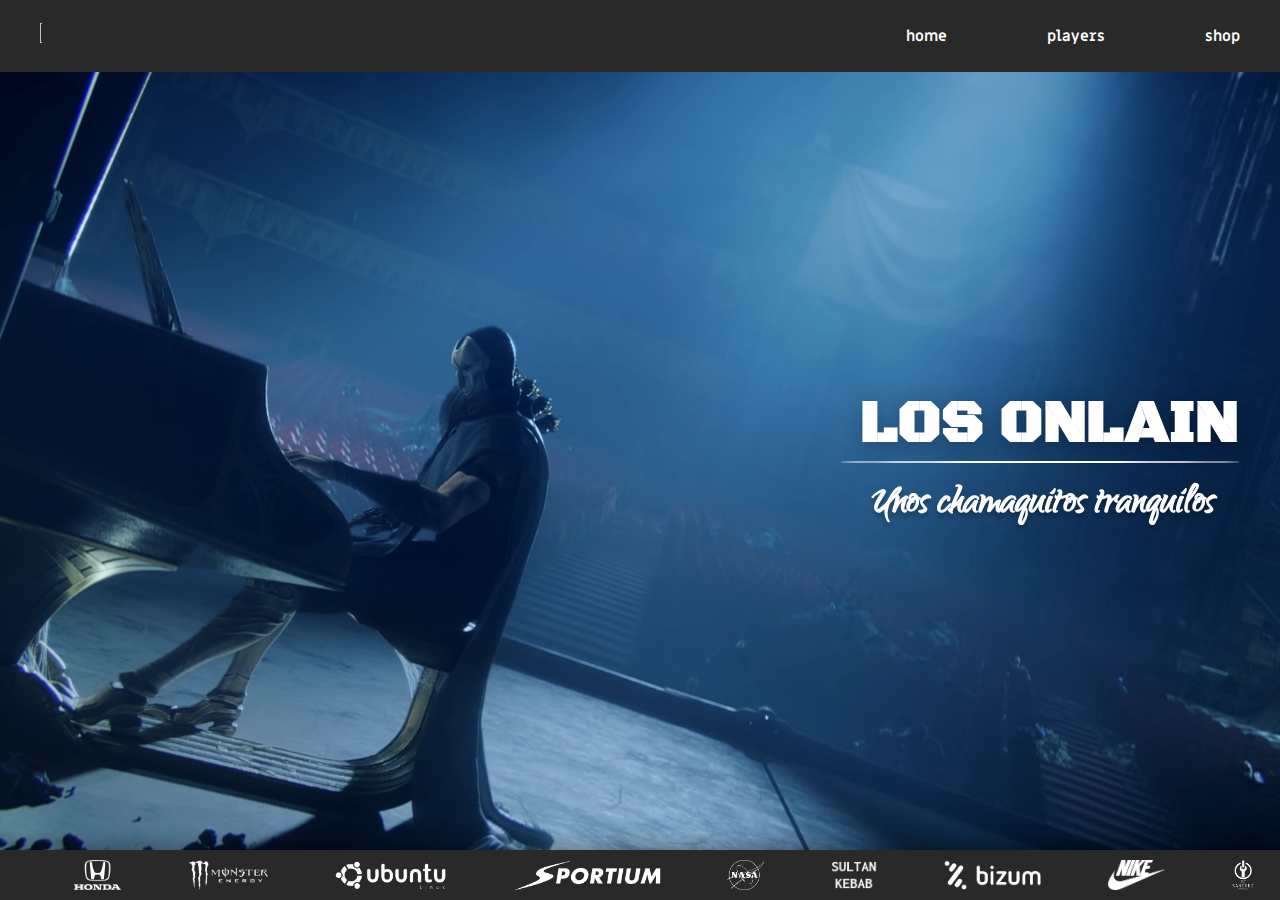
==== index.html @ 0a3f2617 "Add files via upload" ====
<!DOCTYPE html>
<html lang="en">
<head>
    <meta charset="UTF-8">
    <meta name="viewport" content="width=device-width, initial-scale=1.0">
    <title>ONLN</title>
    <link href="https://fonts.googleapis.com/css2?family=Carter+One&family=Miriam+Libre:wght@700&family=NTR&family=Qwigley&display=swap" rel="stylesheet">
    <link href="https://fonts.googleapis.com/css2?family=Black+Ops+One&display=swap" rel="stylesheet">
    <link rel="stylesheet" href="style.css">
</head>
<body>
    
        <div class="nav-container">

          
            <div class="borde">
                <nav>
                   <div class="logo"><a href="#"><img src="/img/ONLN B.png" alt=""></a></div>
                    <ul class="nav-items">
                        <li>
                            <a id="home" href="#">home</a>
                        </li>
                        <li>
                            <a id="players" href="./players.html">players</a>
                        </li>
                        <li >
                            <a  id="shop" href="./shop.html">shop</a>
                        </li>

                    </ul>    
                </nav>
                </div>
            </nav>
            </div>

        </div>
       
        <div class="header-container">
            
            <div class="wrapper">
                <header>
                    <div class="text">
                        <h1>LOS ONLAIN</h1>
                        <div class="line"></div>
                        <p>Unos chamaquitos tranquilos</p>
                    </div>
                </header>
            </div>
        </div>
        

       <footer>
           <div class="sponsors">
                <img id="honda" src="/img/footer/honda.png" alt="">
                <img id="monster" src="/img/footer/monster.png" alt="">
                <img id="ubuntu" src="/img/footer/ubuntu.png" alt="">
                <img id="sportium" src="/img/footer/sportium.png" alt="">
                <img id="nasa" src="/img/footer/nasa.png" alt="">
                <img id="sultan" src="/img/footer/sultan.png" alt="">
                <img id="bizum" src="/img/footer/bizum.png" alt="">
                <img id="nike" src="/img/footer/nike.png" alt="">
                <img id="pcsanchez" src="/img/footer/pc sanchez bien B.png" alt="">
                
            </div>
       </footer>
                     
    </body>
</html>
---- style.css ----
@import url('https://fonts.googleapis.com/css2?family=Kelly+Slab&display=swap');

*{
    box-sizing: border-box;
    margin: 0;
}
body{
    font-family: 'Miriam Libre', sans-serif;
    font-weight: 700;
    display: block;
}



/* NAV*/
.nav-container{
    background: #292929;
    box-shadow: 0px 3px 10px rgba(0, 0, 0, 0.2), 0px 10px 15px rgba(0, 0, 0, 0.25);
    height: 72px;
    
}
.borde{
    max-width: 1200px;
    margin: 0 auto;
}

nav{
    display: flex;
    align-items: center;
    justify-content: space-between;
    height: 72px;
    
}

nav ul{
    display: flex;
}

nav .logo img {
    width: 10%;
    height: 10%;
    transition: 0.3s;
}

nav .logo a:hover{
    -webkit-filter: drop-shadow(0px 10px 10px #000000);
    filter: drop-shadow(0px 10px 10px #000000);
}

.nav-items li{
    list-style: none;
    margin-right: 100px;
}

.nav-items li:nth-last-of-type(1){
    margin:0;
}
.nav-items li a{
font-family: Miriam Libre;
font-style: normal;
font-weight: bold;
font-size: 15px;
text-decoration: none;
color: #ffffff;
transition: 0.5s;
}

.nav-items li a.active{
    color: greenyellow;
}

.nav-items li a:hover{
    -webkit-filter: drop-shadow(0px 10px 10px black);
    filter: drop-shadow(0px 10px 10px black);
}

.nav-items li a#shop:hover{

    color: greenyellow;

}



/*HEADER*/
.header-container{
    background-image: url('/img/mgSSYnD.png');
    background-repeat: no-repeat;
    background-position: center;
    background-size: 1920px 1080px;
    height: calc(100vh - 122px) ;
    display: flex;
    align-items: center;
    background-attachment: fixed;
    overflow: hidden;
}

.wrapper{
    width: 1200px;
    margin: 0 auto;
}
header{
    display: flex;
    align-items: center;
    justify-content: space-around;
    float: right;
    align-self: center;
    height: calc(100vh - 122px) ;
}

.text{
    color: #ffffff;
    align-items: center;
    box-sizing: border-box;
}
.text h1{
    font-family: 'Black Ops One', cursive;
    font-size: 60px;
    text-shadow: 0px 5px 20px rgba(0, 0, 0, 0.25);
    padding-bottom: 10;
    margin-left: 5%;  
    transition: 0.4s;
}

.text h1:hover{
    -webkit-mask-image: linear-gradient(-75deg, rgba(0,0,0,.6) 30%, #000 50%, rgba(0,0,0,.6) 70%);
    -webkit-mask-size: 200%;
    animation: shine 2s infinite;
}
@-webkit-keyframes shine{
    from {
      -webkit-mask-position: 150%;
    }
    
    to {
      -webkit-mask-position: -50%;
    }
  }

.line{
    width: 400px;
    height: 2px;
    background-color: #ffffff;
    border-radius: 50%;
}
.text p{
    font-family: 'Qwigley', sans-serif;
    text-shadow: 0px 4px 4px rgba(0, 0, 0, 0.25);
    font-size: 50px;
    margin-left: 8%;
    padding-top: 10px;
}
.text p:hover{    
    -webkit-mask-image: linear-gradient(-75deg, rgba(0,0,0,.6) 30%, #000 50%, rgba(0,0,0,.6) 70%);
    -webkit-mask-size: 200%;
    animation: shine 2s infinite;
}

/*FOOTER*/
footer{
    height: 50px;
    width: 100%;
    margin-bottom: 0px;
    background: #292929;
    box-shadow: 0px 3px 10px rgba(0, 0, 0, 0.2), 0px -10px 15px rgba(0, 0, 0, 0.2);
    box-sizing: border-box;
    color: #ffffff;
    overflow: hidden;
    position: absolute;
}

.sponsors{
    max-width: 1200px;
    display: flex;
    justify-content: space-between;
    margin-left: 5%;
}
.sponsors img{
    justify-content: space-between;
    max-height: 30px;
    margin-top: 10px;

    padding: 0px 10px;
}



/* PLAYERS */
.bg{
    background-image: url('/img/worlds2019-1.png');
    background-repeat: no-repeat;
    background-position: center;
    background-size: 100%;
    height: calc(100vh - 122px) ;
    overflow: hidden;
    z-index: -100;
    
}


.header-container-players{
    width: 1200px;
    height: calc(100vh - 150px);
    margin: 0 auto;
    padding: 25px 20px;
    
}



        /* CARDS */
.card-container {
    display: flex;
    justify-content: space-between;
    margin-top: 5%;
    width: 1200px;
    margin-left: -5px;
}
    .top{
        padding-left: 0px;
    }
        .top-fondo{
            background: url(/img/joshua-brian-smith-ornn-base-splash-web2.jpg);
            background-size: 280px 170px;
            background-position: center;
            background-repeat: no-repeat;
            box-shadow: 0px 5px 10px 3px rgba(0, 0, 0, 0.2), 0px 10px 20px rgba(0, 0, 0, 0.25);
            border-radius: 20px;
            width: 220px;
            height: 140px;
            overflow: hidden;
        }

        h2{
            font-family: 'Kelly Slab', cursive;
            font-style: normal;
            font-weight: bold;
            font-size: 30px;
            text-align: center;
            color: rgb(172, 172, 172);
            padding: 5px;
            background-color: rgba(31, 31, 31, 0.574);
            transition: 0.5s;
        }
            .top h2:hover{
                background-color: rgba(108,15,29, 0.874);
            }

        h3{
            font-family: 'Miriam Libre', sans-serif;
            font-style: normal;
            font-weight: normal;
            font-size: 25px;
            line-height: 120%;
            align-items: center;
            text-align: center;
            color: #FFFFFF;
            align-self: center;
            margin-top: 10px;
        }

        .jgl-fondo{
            background: url(/img/ekko-true-damage.jpg);
            background-size: 280px 170px;
            background-position: top;
            background-repeat: no-repeat;
            box-shadow: 0px 5px 10px 3px rgba(0, 0, 0, 0.2), 0px 10px 20px rgba(0, 0, 0, 0.25);
            border-radius: 20px;
            width: 220px;
            height: 140px;
            overflow: hidden;
        }
           .jgl h2:hover{
                background-color: rgba(103,117,178, 0.874);
            }
        
       .mid-fondo{
            background: url(/img/katarina-project.jpg);
            background-size: 280px 170px;
            background-position: center;
            background-repeat: no-repeat;
            box-shadow: 0px 5px 10px 3px rgba(0, 0, 0, 0.2), 0px 10px 20px rgba(0, 0, 0, 0.25);
            border-radius: 20px;
            width: 220px;
            height: 140px;
            overflow: hidden;
        }
        .mid h3, .adc h3, .supp h3{
            margin-top: 25px;
        }

        .mid h2:hover{
            background-color: rgb(185,78,105, 0.874);
        }

        .adc-fondo{
            background: url(/img/xayah.jpg);
            background-size: 280px 170px;
            background-position: top;
            background-repeat: no-repeat;
            box-shadow: 0px 5px 10px 3px rgba(0, 0, 0, 0.2), 0px 10px 20px rgba(0, 0, 0, 0.25);
            border-radius: 20px;
            width: 220px;
            height: 140px;
            overflow: hidden;
        }
           .adc h2:hover{
                background-color: rgba(166,40,117, 0.874);
            }
        .adc-fondo{
            background: url(/img/xayah.jpg);
            background-size: 280px 170px;
            background-position: center;
            background-repeat: no-repeat;
            box-shadow: 0px 5px 10px 3px rgba(0, 0, 0, 0.2), 0px 10px 20px rgba(0, 0, 0, 0.25);
            border-radius: 20px;
            width: 220px;
            height: 140px;
            overflow: hidden;
        }
           .adc h2:hover{
                background-color: rgba(166,40,117, 0.874);
            }
    .supp-fondo{
            background: url(/img/pyke-project.jpg);
            background-size: 280px 170px;
            background-position: top;
            background-repeat: no-repeat;
            box-shadow: 0px 5px 10px 3px rgba(0, 0, 0, 0.2), 0px 10px 20px rgba(0, 0, 0, 0.25);
            border-radius: 20px;
            width: 220px;
            height: 140px;
            overflow: hidden;
        }
           .supp h2:hover{
                background-color: rgba(234,101,48, 0.874);
            }

            
            .staff{
                padding-top: 10px;
            }
            
            .staff-fondo{
                position: absolute;
                background: black url(/img/staff.jpg);
                background-size: 1200 180px;
                background-position: right;
                background-repeat: no-repeat;
                box-shadow: 0px 5px 10px 3px rgba(0, 0, 0, 0.2), 0px 10px 20px rgba(0, 0, 0, 0.25);
                border-radius: 20px;
                width: 1200px;
                height: 180px;
                overflow: hidden;
            }
            
            .staff h3{
                margin-top: 25px;
            }

            
               .staff h2:hover{
                background: linear-gradient(to right, rgba(43,49,100,0.574) 0%, rgba(0,0,0,0.874) 38%, rgba(0,0,0,0.874) 65%, rgba(14,144,32,0.574) 100%)
                }
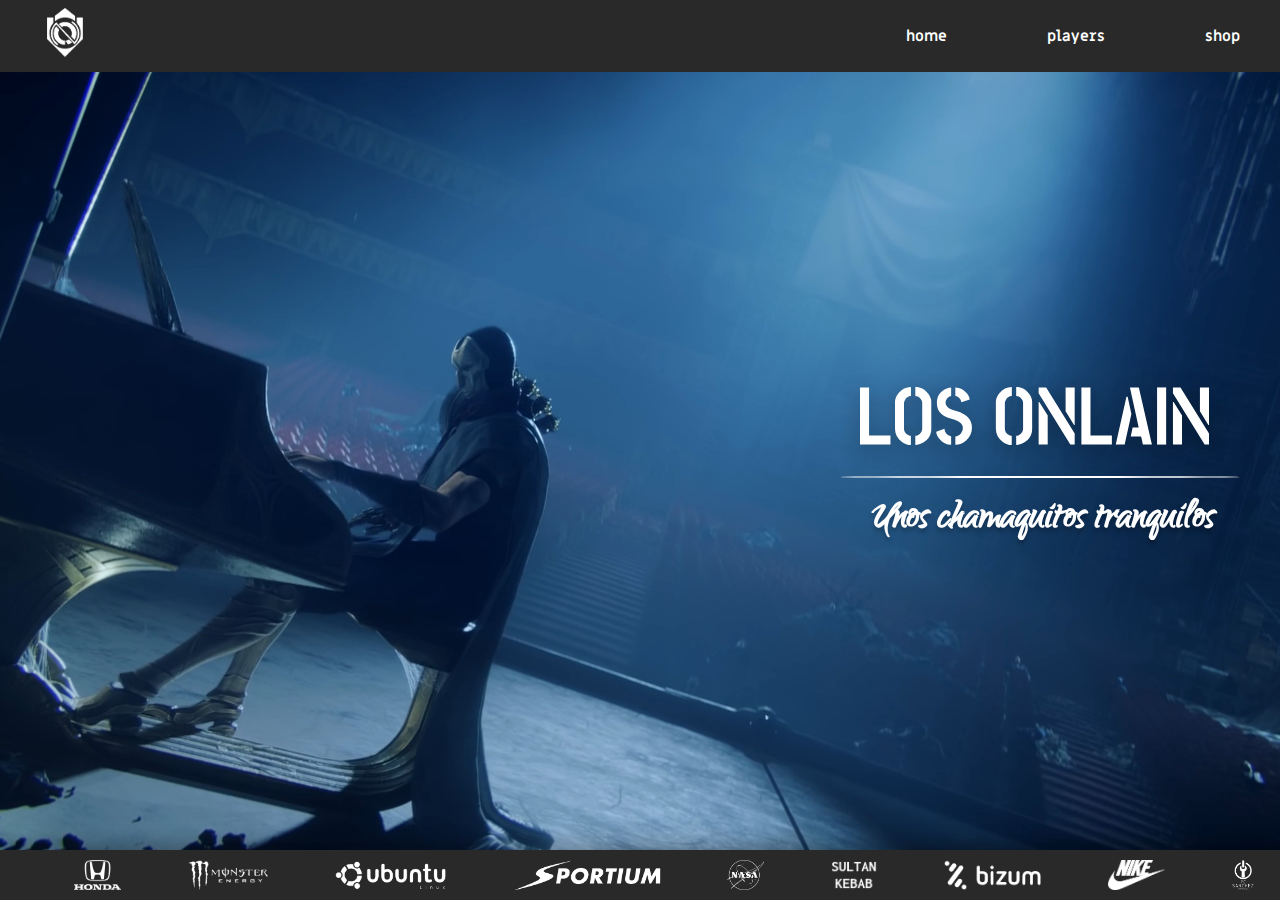
==== commit cb65beb5: "Add files via upload" ====
--- a/index.html
+++ b/index.html
@@ -15,7 +15,7 @@
           
             <div class="borde">
                 <nav>
-                   <div class="logo"><a href="#"><img src="/img/ONLN B.png" alt=""></a></div>
+                   <div class="logo"><a href="#"> <img src="/img/ONLN B.png" alt="">  </a></div>
                     <ul class="nav-items">
                         <li>
                             <a id="home" href="#">home</a>
@@ -40,8 +40,36 @@
             <div class="wrapper">
                 <header>
                     <div class="text">
-                        <h1>LOS ONLAIN</h1>
+                        
+                        <svg id="h2" width="389" height="98" viewBox="0 0 389 98" fill="none" xmlns="http://www.w3.org/2000/svg">
+                            <g filter="url(#filter0_d)">
+                            <path d="M20 72.5915L20 15.4085L29.0734 15.4085L29.0734 63.6056L50.4605 63.6056L50.4605 72.5915L20 72.5915Z" fill="white"/>
+                            <path d="M54.9972 56.662L54.9972 29.7859C54.9972 26.8995 56.2124 23.9587 58.6428 20.9634C61.8832 17.0423 65.9878 15.0545 70.9566 15L70.9566 24.0676C68.1482 24.1221 66.0419 25.6469 64.6376 28.6423C64.2056 29.6225 63.9896 30.4394 63.9896 31.093L63.9896 56.662C63.9896 59.6028 65.5018 61.7812 68.5262 63.1972C69.4444 63.6329 70.2275 63.8507 70.8756 63.8507L70.8756 73C67.7971 73 64.7187 71.8836 61.6402 69.6507C57.2656 66.3831 55.0512 62.0535 54.9972 56.662ZM75.3312 73L75.3312 63.8507C76.7355 63.8507 78.1937 63.1972 79.7059 61.8901C81.3261 60.4197 82.1633 58.677 82.2173 56.662L82.2173 31.093C82.2173 29.4592 81.5152 27.8798 80.111 26.3549C78.7608 24.8845 77.1675 24.1221 75.3312 24.0676L75.3312 15C80.7861 15 85.1607 17.369 88.4552 22.107C90.3455 24.83 91.2906 27.3897 91.2906 29.7859L91.2906 56.662C91.2906 62.707 88.6172 67.3361 83.2704 70.5493C80.462 72.1831 77.8156 73 75.3312 73Z" fill="white"/>
+                            <path d="M96.2324 59.6845L104.415 56.7437C104.739 60.2836 106.656 62.7343 110.166 64.0958C110.815 64.3136 111.139 64.4225 111.139 64.4225L111.139 72.8366C106.494 72.8366 102.551 70.8216 99.3108 66.7915C97.3125 64.2319 96.2864 61.8629 96.2324 59.6845ZM96.8805 30.9296C96.8805 24.9934 99.4188 20.5277 104.496 17.5324C106.872 16.1709 109.086 15.4629 111.139 15.4085L111.139 23.9859C109.464 24.2582 108.006 25.2385 106.764 26.9268C105.954 28.1249 105.549 29.4047 105.549 30.7662C105.549 33.5981 107.574 35.8582 111.625 37.5465C112.597 37.9277 114.109 38.4451 116.161 39.0986C118.754 39.9155 120.563 40.569 121.589 41.0592C126.288 43.4009 129.339 46.1784 130.743 49.3915C131.554 51.2977 131.959 53.3944 131.959 55.6817C131.959 60.4742 130.122 64.6404 126.45 68.1803C123.155 71.2845 119.456 72.8366 115.351 72.8366L115.351 64.4225C117.404 64.3136 119.24 63.3333 120.86 61.4817C122.21 59.8479 122.885 57.969 122.885 55.8451C122.885 52.523 120.59 50.0178 115.999 48.3296C115.027 47.9484 113.515 47.4582 111.463 46.8592C109.194 46.2056 107.655 45.6883 106.845 45.307C102.308 43.292 99.3918 40.7052 98.0956 37.5465C97.2855 35.6404 96.8805 33.4347 96.8805 30.9296ZM115.351 23.9859L115.351 15.4085C119.996 15.4085 123.884 17.4235 127.017 21.4535C128.691 23.6319 129.582 25.6197 129.69 27.4169L121.346 30.1944C121.13 28.5606 120.509 27.2263 119.483 26.1915C118.511 25.1568 117.593 24.5305 116.728 24.3127L115.351 23.9859Z" fill="white"/>
+                            <path d="M155.857 56.662L155.857 29.7859C155.857 26.8995 157.072 23.9587 159.503 20.9634C162.743 17.0423 166.848 15.0545 171.817 15L171.817 24.0676C169.008 24.1221 166.902 25.6469 165.498 28.6423C165.066 29.6225 164.85 30.4394 164.85 31.093L164.85 56.662C164.85 59.6028 166.362 61.7812 169.386 63.1972C170.304 63.6329 171.088 63.8507 171.736 63.8507L171.736 73C168.657 73 165.579 71.8836 162.5 69.6507C158.126 66.3831 155.911 62.0535 155.857 56.662ZM176.191 73L176.191 63.8507C177.595 63.8507 179.054 63.1972 180.566 61.8901C182.186 60.4197 183.023 58.677 183.077 56.662L183.077 31.093C183.077 29.4592 182.375 27.8798 180.971 26.3549C179.621 24.8845 178.028 24.1221 176.191 24.0676L176.191 15C181.646 15 186.021 17.369 189.315 22.107C191.206 24.83 192.151 27.3897 192.151 29.7859L192.151 56.662C192.151 62.707 189.477 67.3361 184.13 70.5493C181.322 72.1831 178.676 73 176.191 73Z" fill="white"/>
+                            <path d="M198.632 72.5915L198.632 29.9493L199.28 29.9493L207.705 43.5915L207.705 72.5915L198.632 72.5915ZM198.632 21.2901L198.632 15.4085L206.166 15.4085L234.682 61.5634L234.682 72.5915L230.307 72.5915L198.632 21.2901ZM225.609 39.262L225.609 15.4085L234.682 15.4085L234.682 52.9042L234.034 52.9042L225.609 39.262Z" fill="white"/>
+                            <path d="M241.406 72.5915L241.406 15.4085L250.479 15.4085L250.479 63.6056L271.867 63.6056L271.867 72.5915L241.406 72.5915Z" fill="white"/>
+                            <path d="M275.755 72.5915L286.449 24.6394L287.664 24.6394L291.39 41.9577L284.666 72.5915L275.755 72.5915ZM290.742 64.4225L292.606 55.5183L298.682 55.5183L289.932 15.4085L298.844 15.4085L311.886 72.5915L302.894 72.5915L301.112 64.4225L290.742 64.4225Z" fill="white"/>
+                            <path d="M317.071 72.5915L317.071 15.4085L326.145 15.4085L326.145 72.5915L317.071 72.5915Z" fill="white"/>
+                            <path d="M332.95 72.5915L332.95 29.9493L333.598 29.9493L342.023 43.5916L342.023 72.5915L332.95 72.5915ZM332.95 21.2901L332.95 15.4085L340.484 15.4085L369 61.5634L369 72.5915L364.625 72.5915L332.95 21.2901ZM359.927 39.262L359.927 15.4085L369 15.4085L369 52.9042L368.352 52.9042L359.927 39.262Z" fill="white"/>
+                            </g>
+                            <defs>
+                            <filter id="filter0_d" x="0" y="0" width="389" height="98" filterUnits="userSpaceOnUse" color-interpolation-filters="sRGB">
+                            <feFlood flood-opacity="0" result="BackgroundImageFix"/>
+                            <feColorMatrix in="SourceAlpha" type="matrix" values="0 0 0 0 0 0 0 0 0 0 0 0 0 0 0 0 0 0 127 0"/>
+                            <feOffset dy="5"/>
+                            <feGaussianBlur stdDeviation="10"/>
+                            <feColorMatrix type="matrix" values="0 0 0 0 0 0 0 0 0 0 0 0 0 0 0 0 0 0 0.25 0"/>
+                            <feBlend mode="normal" in2="BackgroundImageFix" result="effect1_dropShadow"/>
+                            <feBlend mode="normal" in="SourceGraphic" in2="effect1_dropShadow" result="shape"/>
+                            </filter>
+                            </defs>
+                            </svg>
+                            
+                            
+
                         <div class="line"></div>
+                        
                         <p>Unos chamaquitos tranquilos</p>
                     </div>
                 </header>
--- a/style.css
+++ b/style.css
@@ -67,7 +67,7 @@
 }
 
 .nav-items li a.active{
-    color: greenyellow;
+    color: rgba(18,90,14);
 }
 
 .nav-items li a:hover{
@@ -77,7 +77,7 @@
 
 .nav-items li a#shop:hover{
 
-    color: greenyellow;
+    color: rgba(18,90,14);
 
 }
 
@@ -123,7 +123,7 @@
     transition: 0.4s;
 }
 
-.text h1:hover{
+    #h2:hover{
     -webkit-mask-image: linear-gradient(-75deg, rgba(0,0,0,.6) 30%, #000 50%, rgba(0,0,0,.6) 70%);
     -webkit-mask-size: 200%;
     animation: shine 2s infinite;
@@ -137,6 +137,8 @@
       -webkit-mask-position: -50%;
     }
   }
+
+
 
 .line{
     width: 400px;
@@ -230,6 +232,16 @@
             width: 220px;
             height: 140px;
             overflow: hidden;
+        }
+
+        h2#roster{
+            border-radius: 10px;
+            width: 1200px;
+            background-color:rgba(242,229,182, 0.274);
+            color: #292929;
+            border: #292929;
+            border-style: outset;
+            border-width: 2px;
         }
 
         h2{
@@ -363,3 +375,100 @@
                .staff h2:hover{
                 background: linear-gradient(to right, rgba(43,49,100,0.574) 0%, rgba(0,0,0,0.874) 38%, rgba(0,0,0,0.874) 65%, rgba(14,144,32,0.574) 100%)
                 }
+
+
+/* SHOP */
+.bg-shop{
+    background-image: url('/img/white-painted-wall-1939485.jpg');
+    background-repeat: no-repeat;
+    background-position: center;
+    background-size: 100%;
+    height: calc(100vh - 122px) ;
+    overflow: hidden;
+    z-index: -100;
+}
+
+.camiseta-fondo{
+    background: url(./img/NIKE\ AEROSWIFT\ 2018-19\ TEMPLATE\ PSD\ II.jpg);
+
+    background-position: center;
+    background-size: cover;
+    background-repeat: no-repeat;
+
+    box-shadow: 0px 5px 10px 3px rgba(0, 0, 0, 0.2), 0px 10px 20px rgba(0, 0, 0, 0.25);
+    border-radius: 20px;
+    width: 300px;
+    height: 350px;
+    overflow: hidden;
+}
+
+.shop-card{
+    height: 350px;
+    width: 700px;
+    background: rgba(184, 184, 184, 0.5);
+    mix-blend-mode: hard-light;
+    box-shadow: 0px 5px 10px 3px rgba(0, 0, 0, 0.2), 0px 10px 20px rgba(0, 0, 0, 0.25);
+    border-radius: 20px;
+    overflow: hidden;
+}
+
+.text-shop{
+    align-items: center;
+}
+
+.shop-text h2{
+    font-weight: bold;
+    font-size: 35px;
+    line-height: 50px;
+    text-align: center;
+
+    color: #000000;
+}
+.shop-text h2:hover{
+    background-color: rgba(18,90,14, 0.874);
+}
+
+.shop-text h3{
+    font-family: 'Miriam Libre', sans-serif;
+    font-style: normal;
+    font-weight: normal;
+    font-size: 14px;
+    line-height: 25px;
+    text-align: start;
+    color: #000000;
+    padding: 5px 55px;
+}
+.btn-container{
+    width: 700px;
+    height: 120px;
+    
+}
+.shop-btn{
+    width: 700px;
+    height: 40px;
+    background-color:rgba(18,90,14, 0.874);
+    margin: 0 auto;
+    margin-top: 80px;
+    text-align: center;
+    
+
+
+}
+.btn-container a, .btn-container p{
+    text-decoration: none;
+    padding-top: 10px;
+    height: 40px;
+    font-size: 20px;
+    color: black;
+    width: 700;
+}
+
+.shop-btn p:hover{
+    background-color: rgba(18,90,14, 0.874);
+    color: white;
+
+    -webkit-mask-image: linear-gradient(-75deg, rgba(0,0,0,.6) 30%, #000 50%, rgba(0,0,0,.6) 70%);
+    -webkit-mask-size: 200%;
+    animation: shine 4s infinite;
+}
+
